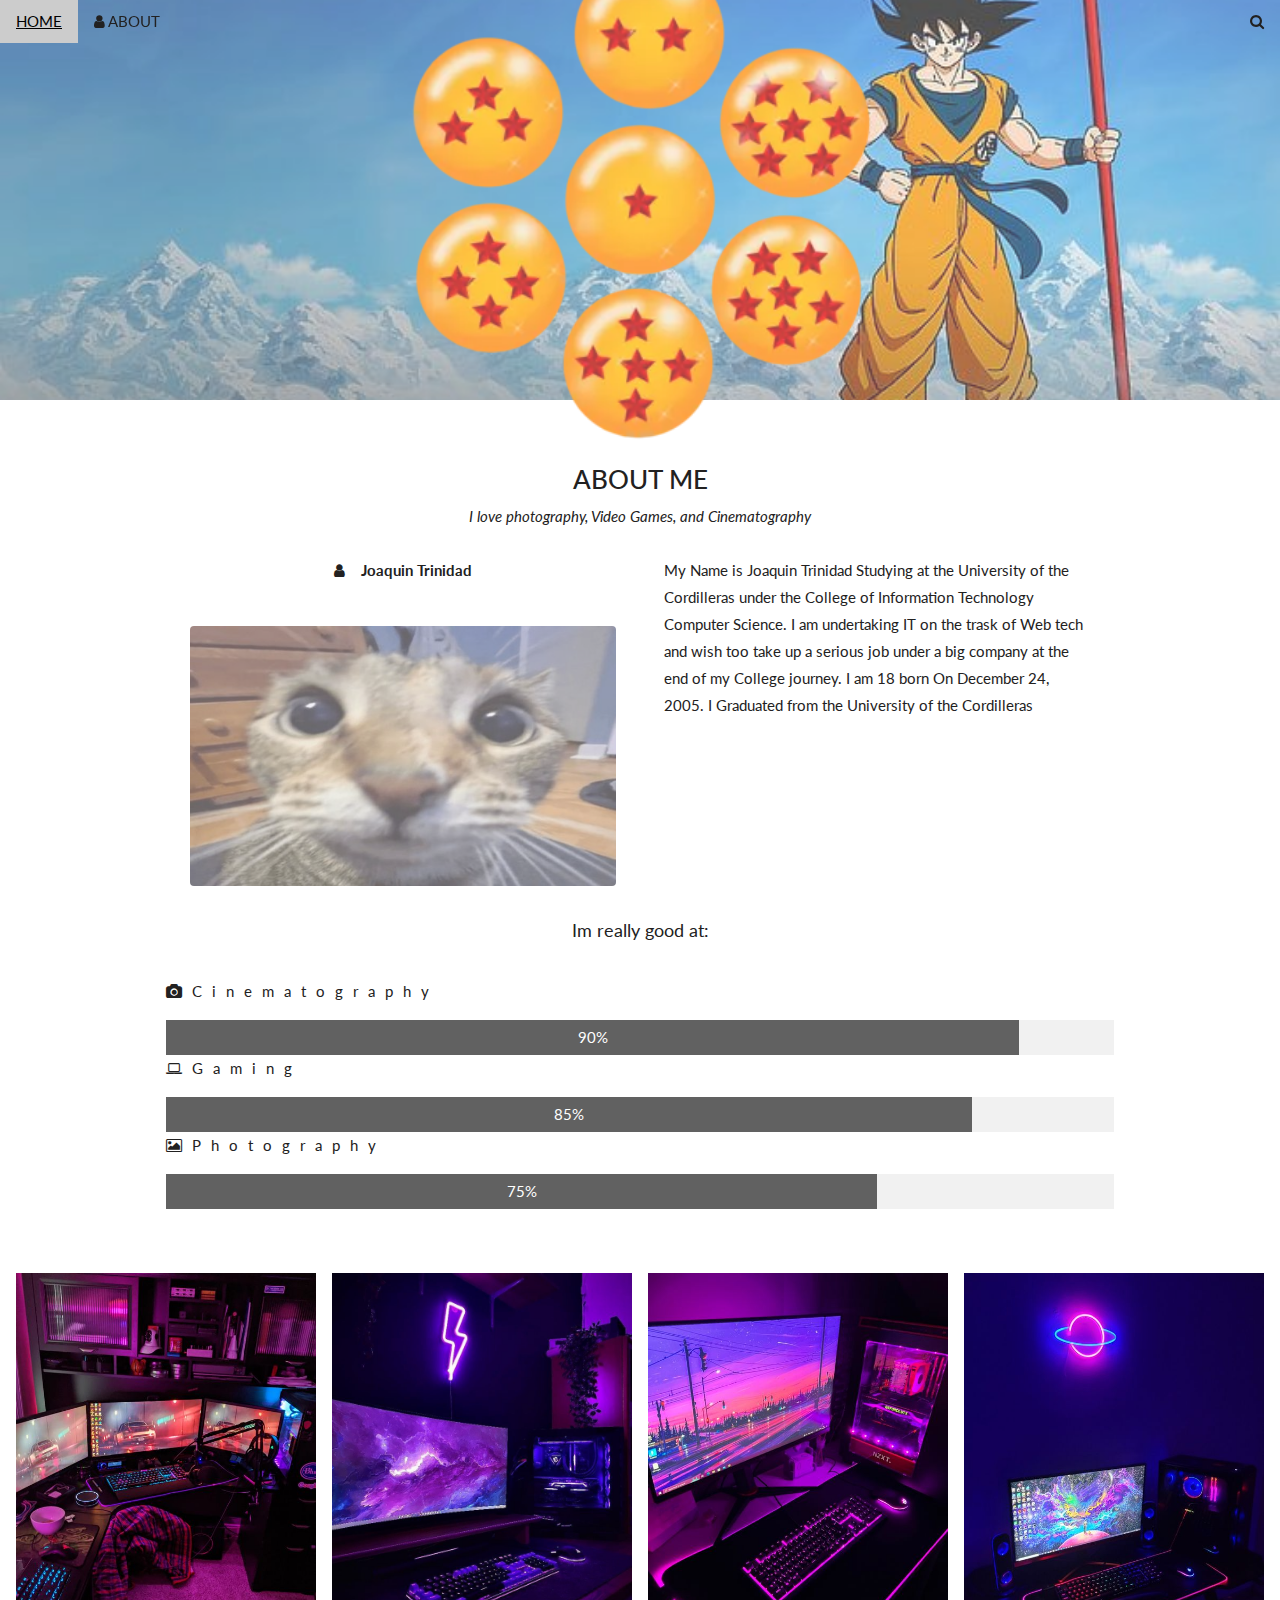
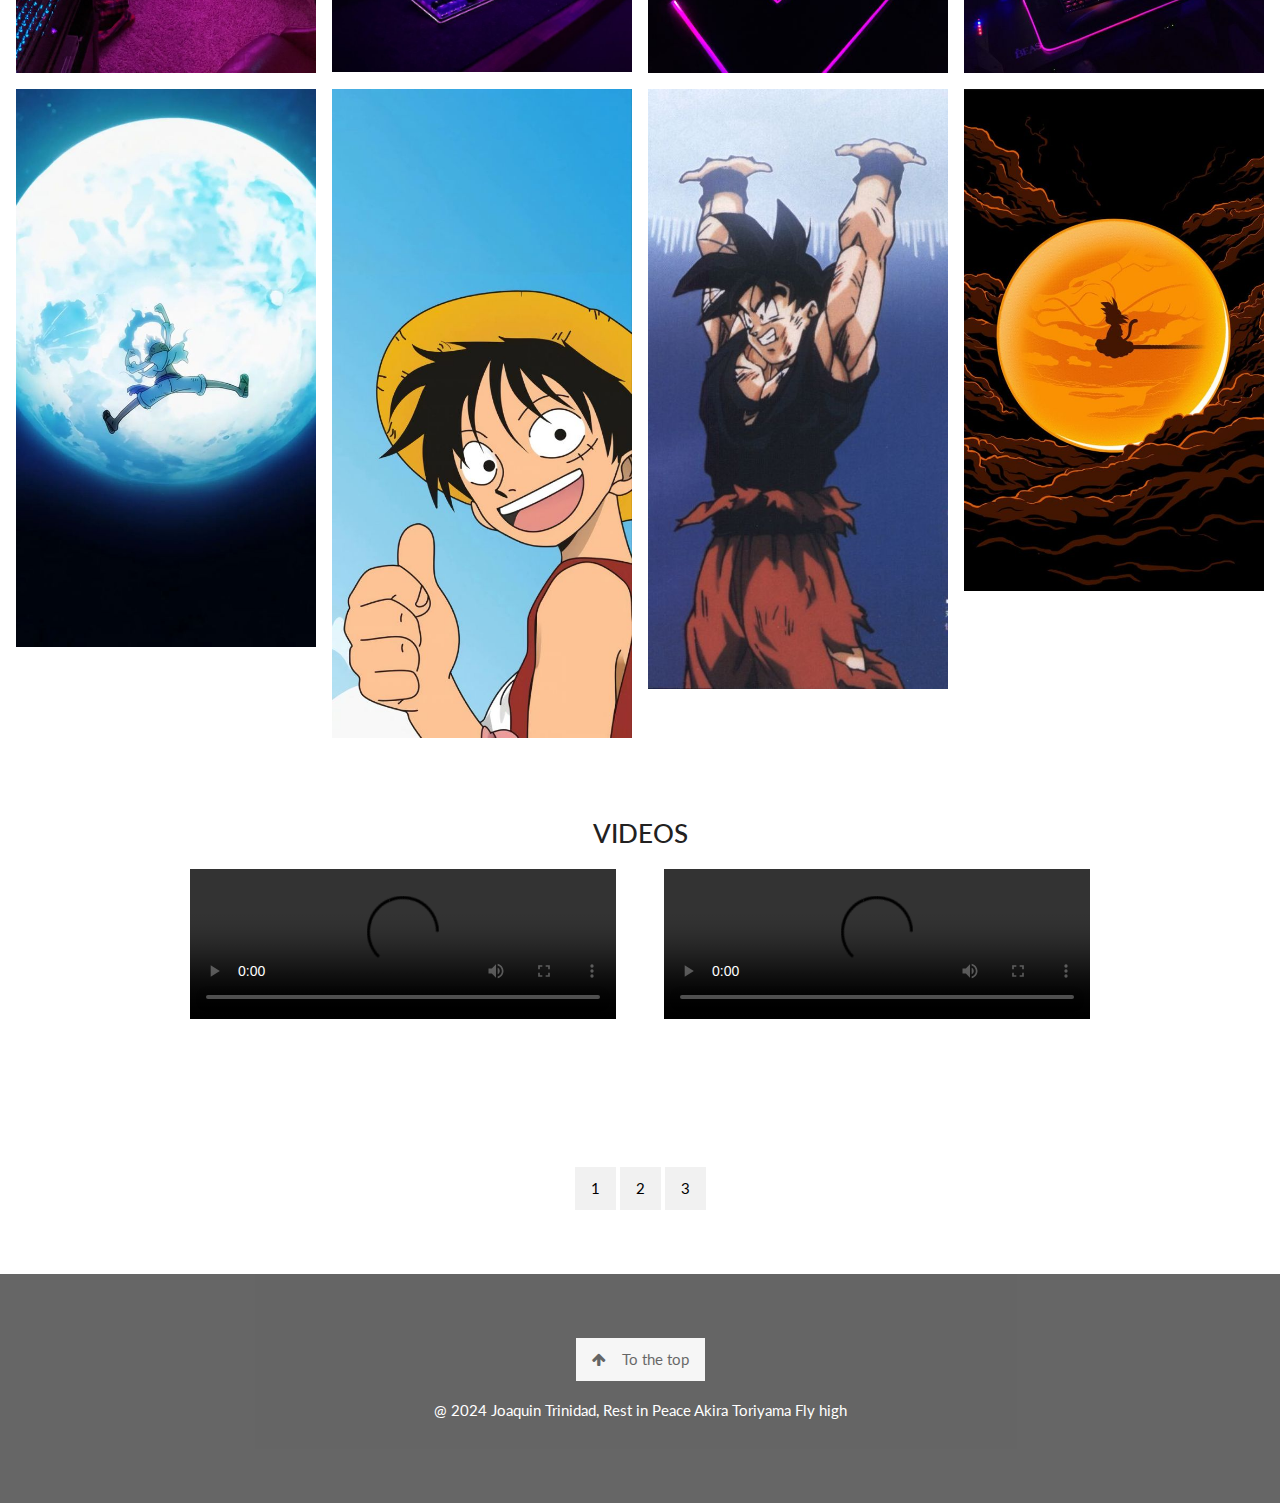
==== index.html @ c3fbe587 "initial/first commit" ====
<!DOCTYPE html>
<html>
<head>
<title>Trinidad WebPage</title>
<meta charset="UTF-8">
<meta name="viewport" content="width=device-width, initial-scale=1">
<link rel="stylesheet" href="https://www.w3schools.com/w3css/4/w3.css">
<link rel="stylesheet" href="https://fonts.googleapis.com/css?family=Lato">
<link rel="stylesheet" href="https://cdnjs.cloudflare.com/ajax/libs/font-awesome/4.7.0/css/font-awesome.min.css">
<link rel="stylesheet" href="https://stackpath.bootstrapcdn.com/bootstrap/4.3.1/css/bootstrap.min.css">
<link rel="stylesheet" href="https://fonts.googleapis.com/css?family=Lato">
<link rel="stylesheet" href="https://cdnjs.cloudflare.com/ajax/libs/font-awesome/4.7.0/css/font-awesome.min.css">
<link rel="stylesheet" type="text/css" href="styles.css">
<style>
body,h1,h2,h3,h4,h5,h6 {font-family: "Lato", sans-serif;}
body, html {
  height: 100%;
  color: #222121;
  line-height: 1.8;
}

/* Create a Parallax Effect */
.bgimg-1, .bgimg-2, .bgimg-3 {
  background-attachment: fixed;
  background-position: center;
  background-repeat: no-repeat;
  background-size: cover;
}

/* First image (Logo. Full height) */
.bgimg-1 {
  background-image: url('Photos/Goku_Staff.jpg');
  min-height: 100%;
}

/* Turn off parallax scrolling for tablets and phones */
@media only screen and (max-device-width: 1600px) {
  .bgimg-1, .bgimg-2, .bgimg-3 {
    background-attachment: scroll;
    min-height: 400px;
  }
}
div.scroll-container {
  background-color: #333;
  overflow: auto;
  white-space: nowrap;
  padding: 10px;
}

div.scroll-container img {
  padding: 10px;
}
</style>
</head>
<body>

<!-- Navbar (sit on top) -->
<div class="w3-top">
  <div class="w3-bar" id="myNavbar">
    <a class="w3-bar-item w3-button w3-hover-black w3-hide-medium w3-hide-large w3-right" href="javascript:void(0);" onclick="toggleFunction()" title="Toggle Navigation Menu">
      <i class="fa fa-bars"></i>
    </a>
    <a href="#home" class="w3-bar-item w3-button">HOME</a>
    <a href="#about" class="w3-bar-item w3-button w3-hide-small"><i class="fa fa-user"></i> ABOUT</a>
    <!-- <a href="page2.html" class="w3-bar-item w3-button w3-hide-small"><i class="fa fa-user"></i> PAGE 2</a> --> <!-- Link to the second page -->
    <a href="#" class="w3-bar-item w3-button w3-hide-small w3-right w3-hover-red">
      <i class="fa fa-search"></i>
    </a>
  </div>

  <!-- Navbar on small screens -->
  <div id="navDemo" class="w3-bar-block w3-white w3-hide w3-hide-large w3-hide-medium">
    <a href="#about" class="w3-bar-item w3-button" onclick="toggleFunction()">ABOUT</a>
  </div>
</div>

<!-- First Parallax Image with Logo Text -->
<div class="bgimg-1 w3-display-container w3-opacity-min" id="home">
  <div class="w3-display-middle" style="white-space:nowrap;">
    <img src="Photos/Dragon_Balls.png" class="" alt="Dragon balls" width="500" height="500">
  </div>
</div>

<!-- Container (About Section) -->
<div class="w3-content w3-container w3-padding-64" id="about">
  <h3 class="w3-center">ABOUT ME</h3>
  <p class="w3-center"><em>I love photography, Video Games, and Cinematography</em></p>
  <div class="w3-row">
    <div class="w3-col m6 w3-center w3-padding-large">
      <p><b><i class="fa fa-user w3-margin-right"></i>Joaquin Trinidad</b></p><br>
      <img src="Photos/Cat_Stare.jpg" class="w3-round w3-image w3-opacity w3-hover-opacity-off" alt="Photo of Me" width="500" height="333">
    </div>

    <!-- Hide this text on small devices -->
    <div class="w3-col m6 w3-hide-small w3-padding-large">
      <p>My Name is Joaquin Trinidad Studying at the University of the Cordilleras under the College of Information Technology Computer Science. I am undertaking IT on the trask of Web tech
        and wish too take up a serious job under a big company at the end of my College journey. I am 18 born On December 24, 2005. I Graduated from the University of the Cordilleras
      </p>
    </div>
  </div>
  <p class="w3-large w3-center w3-padding-16">Im really good at:</p>
  <p class="w3-wide"><i class="fa fa-camera"></i>Cinematography</p>
  <div class="w3-light-grey">
    <div class="w3-container w3-padding-small w3-dark-grey w3-center" style="width:90%">90%</div>
  </div>
  <p class="w3-wide"><i class="fa fa-laptop"></i>Gaming</p>
  <div class="w3-light-grey">
    <div class="w3-container w3-padding-small w3-dark-grey w3-center" style="width:85%">85%</div>
  </div>
  <p class="w3-wide"><i class="fa fa-photo"></i>Photography</p>
  <div class="w3-light-grey">
    <div class="w3-container w3-padding-small w3-dark-grey w3-center" style="width:75%">75%</div>
  </div>
</div>

<!-- Responsive Grid. Four columns on tablets, laptops and desktops. Will stack on mobile devices/small screens (100% width) -->
<div class="w3-row-padding w3-center">
  <div class="w3-col m3">
    <img src="Photos/PC_1.jpg" style="width:100%" onclick="onClick(this)" class="w3-hover-opacity" alt="Pc Setup 1">
  </div>

  <div class="w3-col m3">
    <img src="Photos/PC_2.jpg" style="width:100%" onclick="onClick(this)" class="w3-hover-opacity" alt="Pc Setup 2">
  </div>

  <div class="w3-col m3">
    <img src="Photos/PC_3.jpg" style="width:100%" onclick="onClick(this)" class="w3-hover-opacity" alt="Pc Setup 3">
  </div>

  <div class="w3-col m3">
    <img src="Photos/PC_4.jpg" style="width:100%" onclick="onClick(this)" class="w3-hover-opacity" alt="Pc Setup 3">
  </div>
</div>

<div class="w3-row-padding w3-center w3-section">
  <div class="w3-col m3">
    <img src="Photos/Luffy_1.jpg" style="width:100%" onclick="onClick(this)" class="w3-hover-opacity" alt="luffy">
  </div>

  <div class="w3-col m3">
    <img src="Photos/Luffy_2.jpg" style="width:100%" onclick="onClick(this)" class="w3-hover-opacity" alt="Luffy 2">
  </div>

  <div class="w3-col m3">
    <img src="Photos/Goku_1.jpg" style="width:100%" onclick="onClick(this)" class="w3-hover-opacity" alt="goku 2">
  </div>

  <div class="w3-col m3">
    <img src="Photos/Goku_2.jpg" style="width:100%" onclick="onClick(this)" class="w3-hover-opacity" alt="goku">
  </div>
</div>

<!-- Modal for full size images on click-->
<div id="modal01" class="w3-modal w3-black" onclick="this.style.display='none'">
  <span class="w3-button w3-large w3-black w3-display-topright" title="Close Modal Image"><i class="fa fa-remove"></i></span>
  <div class="w3-modal-content w3-animate-zoom w3-center w3-transparent w3-padding-64">
    <img id="img01" class="w3-image">
    <p id="caption" class="w3-opacity w3-large"></p>
  </div>
</div>

<!-- Videos Section -->
<div class="w3-content w3-container w3-padding-64" id="videos">
  <h3 class="w3-center">VIDEOS</h3>
  
  <!-- Example Video 1 -->
  <div class="w3-row">
    <div class="w3-col m6 w3-center w3-padding-large">
      <!-- Replace this with your local video file path -->
      <video width="100%" controls autoplay loop>
        <source src="Videos/movie1.mp4" type="video/mp4">
      </video>
    </div>
  
    <!-- Example Video 2 -->
    <div class="w3-col m6 w3-center w3-padding-large">
      <!-- Replace this with your local video file path -->
      <video width="100%" controls autoplay>
        <source src="Videos/movie2.mp4" type="video/mp4">
      </video>
    </div>
  </div>
</div>

<!-- Navigation links to first and second pages -->
<div class="w3-container w3-padding-64">
  <div class="w3-center">
    <a href="index.html" class="w3-button w3-light-grey"> 1 </a>
    <a href="hobbies.html" class="w3-button w3-light-grey"> 2 </a>
    <a href="gallery.html" class="w3-button w3-light-grey"> 3 </a>
  </div>
</div>

<!-- Footer -->
<footer class="w3-center w3-black w3-padding-64 w3-opacity w3-hover-opacity-off">
  <a href="#home" class="w3-button w3-light-grey"><i class="fa fa-arrow-up w3-margin-right"></i>To the top</a>
  <div class="w3-xlarge w3-section">
  </div>
  <p>@ 2024 Joaquin Trinidad, Rest in Peace Akira Toriyama Fly high</p>
</footer>
 
<script>
// Modal Image Gallery
function onClick(element) {
  document.getElementById("img01").src = element.src;
  document.getElementById("modal01").style.display = "block";
  var captionText = document.getElementById("caption");
  captionText.innerHTML = element.alt;
}

// Change style of navbar on scroll
window.onscroll = function() {myFunction()};
function myFunction() {
    var navbar = document.getElementById("myNavbar");
    if (document.body.scrollTop > 100 || document.documentElement.scrollTop > 100) {
        navbar.className = "w3-bar" + " w3-card" + " w3-animate-top" + " w3-white";
    } else {
        navbar.className = navbar.className.replace(" w3-card w3-animate-top w3-white", "");
    }
}

// Used to toggle the menu on small screens when clicking on the menu button
function toggleFunction() {
    var x = document.getElementById("navDemo");
    if (x.className.indexOf("w3-show") == -1) {
        x.className += " w3-show";
    } else {
        x.className = x.className.replace(" w3-show", "");
    }
}
</script>

</body>
</html>
---- styles.css ----
body,h1,h2,h3,h4,h5,h6 {font-family: "Lato", sans-serif;}
body, html {
  height: 100%;
  color: #000000;
  line-height: 1.8;
}

/* Create a Parallax Effect */
.bgimg-1, .bgimg-2, .bgimg-3 {
  background-attachment: fixed;
  background-position: center;
  background-repeat: no-repeat;
  background-size: cover;
}

/* First image (Logo. Full height) */
.bgimg-1 {
  background-image: url('https://cdn.shopify.com/s/files/1/0343/5246/3917/files/GINAYEOLANDSCAPE-1.jpg');
  min-height: 100%;
}

/* Second image (Portfolio) */
.bgimg-2 {
  background-image: url("/w3images/parallax2.jpg");
  min-height: 400px;
}

/* Third image (Contact) */
.bgimg-3 {
  background-image: url("/w3images/parallax3.jpg");
  min-height: 400px;
}

.w3-wide {letter-spacing: 10px;}
.w3-hover-opacity {cursor: pointer;}

/* Turn off parallax scrolling for tablets and phones */
@media only screen and (max-device-width: 1600px) {
  .bgimg-1, .bgimg-2, .bgimg-3 {
    background-attachment: scroll;
    min-height: 400px;
  }
}

/* General page styling */
html, body {
  height: 100%;
}

/* Cat container */
.cat-container {
  display: flex;
  justify-content: center;
  align-items: center;
  height: 100%;
}

/* Cat */
.cat {
  position: relative;
  height: 170px;
  width: 192.1px; /* 170px * 1.13 */
}

/* Ears */
.ear {
  position: absolute;
  top: -30%;
  height: 60%;
  width: 25%;
  background: #000000; /* white */
}

/* Ear hair */
.ear::before, .ear::after {
  content: '';
  position: absolute;
  bottom: 24%;
  height: 10%;
  width: 5%;
  border-radius: 50%;
  background: #161616; /* black */
}

.ear::after {
  transform-origin: 50% 100%;
}

/* Left ear */
.ear--left {
  left: -7%;
  border-radius: 70% 30% 0% 0% / 100% 100% 0% 0%;
  transform: rotate(-15deg);
}

.ear--left::before, .ear--left::after {
  right: 10%;
}

.ear--left::after {
  transform: rotate(-45deg);
}

/* Right ear */
.ear--right {
  right: -7%;
  border-radius: 30% 70% 0% 0% / 100% 100% 0% 0%;
  transform: rotate(15deg);
}

.ear--right::before, .ear--right::after {
  left: 10%;
}

.ear--right::after {
  transform: rotate(45deg);
}

/* Face */
.face {
  position: absolute;
  height: 100%;
  width: 100%;
  background: #000000; /* black */
  border-radius: 50%;
}

/* Eyes */
.eye {
  position: absolute;
  top: 35%;
  height: 30%;
  width: 31%;
  background: #fff; /* white */
  border-radius: 50% 50% 50% 50% / 60% 60% 40% 40%;
}

.eye::after {
  content: '';
  position: absolute;
  top: 0;
  left: 0;
  height: 0;
  width: 100%;
  border-radius: 0 0 50% 50% / 0 0 40% 40%;
  background: #161616; /* black */
  animation: blink 4s infinite ease-in;
}

@keyframes blink {
  0%, 90% { height: 0; }
  92.5%, 97.5% { height: 100%; }
}

.eye::before {
  content: '';
  position: absolute;
  top: 60%;
  height: 10%;
  width: 15%;
  background: #fff; /* white */
  border-radius: 50%;
}

/* Left eye */
.eye--left {
  left: 0;
}

.eye--left::before {
  right: -5%;
}

/* Right eye */
.eye--right {
  right: 0;
}

.eye--right::before {
  left: -5%;
}

/* Pupils */
.eye-pupil {
  position: absolute;
  top: 25%;
  height: 50%;
  width: 20%;
  background: #161616; /* black */
  border-radius: 50%;
  animation: look-around 4s infinite;
}

.eye-pupil::after {
  content: '';
  position: absolute;
  top: 30%;
  right: -5%;
  height: 20%;
  width: 35%;
  border-radius: 50%;
  background: #fff; /* white */
}

@keyframes look-around {
  0%, 100% { transform: translate(0); }
  5%, 10%, 15%, 20%, 25% { transform: translate(50%, -25%); }
}

/* Left eye pupil */
.eye--left .eye-pupil {
  right: 30%;
}

/* Right eye pupil */
.eye--right .eye-pupil {
  left: 30%;
}

/* Muzzle */
.muzzle {
  position: absolute;
  top: 60%;
  left: 50%;
  height: 6%;
  width: 10%;
  background: #fff; /* white */
  transform: translateX(-50%);
  border-radius: 50% 50% 50% 50% / 30% 30% 70% 70%;
}
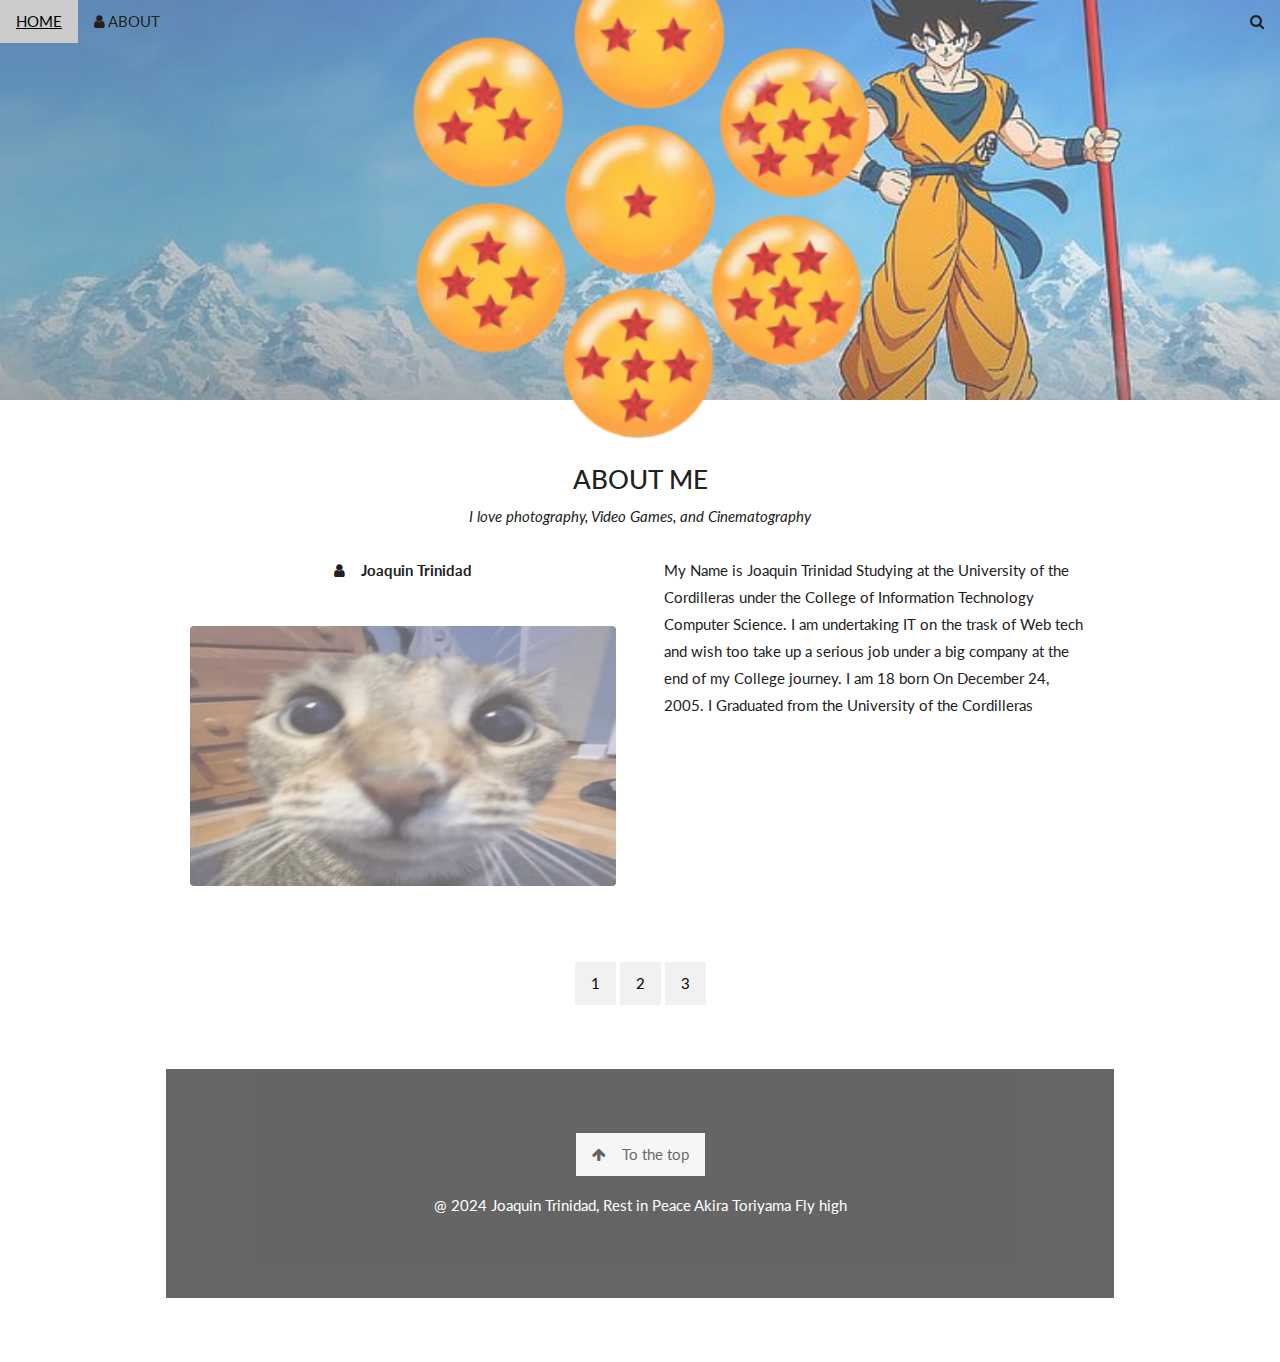
==== commit 7ee7621e: "Link Changes and Image Fixes" ====
--- a/index.html
+++ b/index.html
@@ -98,89 +98,6 @@
       </p>
     </div>
   </div>
-  <p class="w3-large w3-center w3-padding-16">Im really good at:</p>
-  <p class="w3-wide"><i class="fa fa-camera"></i>Cinematography</p>
-  <div class="w3-light-grey">
-    <div class="w3-container w3-padding-small w3-dark-grey w3-center" style="width:90%">90%</div>
-  </div>
-  <p class="w3-wide"><i class="fa fa-laptop"></i>Gaming</p>
-  <div class="w3-light-grey">
-    <div class="w3-container w3-padding-small w3-dark-grey w3-center" style="width:85%">85%</div>
-  </div>
-  <p class="w3-wide"><i class="fa fa-photo"></i>Photography</p>
-  <div class="w3-light-grey">
-    <div class="w3-container w3-padding-small w3-dark-grey w3-center" style="width:75%">75%</div>
-  </div>
-</div>
-
-<!-- Responsive Grid. Four columns on tablets, laptops and desktops. Will stack on mobile devices/small screens (100% width) -->
-<div class="w3-row-padding w3-center">
-  <div class="w3-col m3">
-    <img src="Photos/PC_1.jpg" style="width:100%" onclick="onClick(this)" class="w3-hover-opacity" alt="Pc Setup 1">
-  </div>
-
-  <div class="w3-col m3">
-    <img src="Photos/PC_2.jpg" style="width:100%" onclick="onClick(this)" class="w3-hover-opacity" alt="Pc Setup 2">
-  </div>
-
-  <div class="w3-col m3">
-    <img src="Photos/PC_3.jpg" style="width:100%" onclick="onClick(this)" class="w3-hover-opacity" alt="Pc Setup 3">
-  </div>
-
-  <div class="w3-col m3">
-    <img src="Photos/PC_4.jpg" style="width:100%" onclick="onClick(this)" class="w3-hover-opacity" alt="Pc Setup 3">
-  </div>
-</div>
-
-<div class="w3-row-padding w3-center w3-section">
-  <div class="w3-col m3">
-    <img src="Photos/Luffy_1.jpg" style="width:100%" onclick="onClick(this)" class="w3-hover-opacity" alt="luffy">
-  </div>
-
-  <div class="w3-col m3">
-    <img src="Photos/Luffy_2.jpg" style="width:100%" onclick="onClick(this)" class="w3-hover-opacity" alt="Luffy 2">
-  </div>
-
-  <div class="w3-col m3">
-    <img src="Photos/Goku_1.jpg" style="width:100%" onclick="onClick(this)" class="w3-hover-opacity" alt="goku 2">
-  </div>
-
-  <div class="w3-col m3">
-    <img src="Photos/Goku_2.jpg" style="width:100%" onclick="onClick(this)" class="w3-hover-opacity" alt="goku">
-  </div>
-</div>
-
-<!-- Modal for full size images on click-->
-<div id="modal01" class="w3-modal w3-black" onclick="this.style.display='none'">
-  <span class="w3-button w3-large w3-black w3-display-topright" title="Close Modal Image"><i class="fa fa-remove"></i></span>
-  <div class="w3-modal-content w3-animate-zoom w3-center w3-transparent w3-padding-64">
-    <img id="img01" class="w3-image">
-    <p id="caption" class="w3-opacity w3-large"></p>
-  </div>
-</div>
-
-<!-- Videos Section -->
-<div class="w3-content w3-container w3-padding-64" id="videos">
-  <h3 class="w3-center">VIDEOS</h3>
-  
-  <!-- Example Video 1 -->
-  <div class="w3-row">
-    <div class="w3-col m6 w3-center w3-padding-large">
-      <!-- Replace this with your local video file path -->
-      <video width="100%" controls autoplay loop>
-        <source src="Videos/movie1.mp4" type="video/mp4">
-      </video>
-    </div>
-  
-    <!-- Example Video 2 -->
-    <div class="w3-col m6 w3-center w3-padding-large">
-      <!-- Replace this with your local video file path -->
-      <video width="100%" controls autoplay>
-        <source src="Videos/movie2.mp4" type="video/mp4">
-      </video>
-    </div>
-  </div>
-</div>
 
 <!-- Navigation links to first and second pages -->
 <div class="w3-container w3-padding-64">
